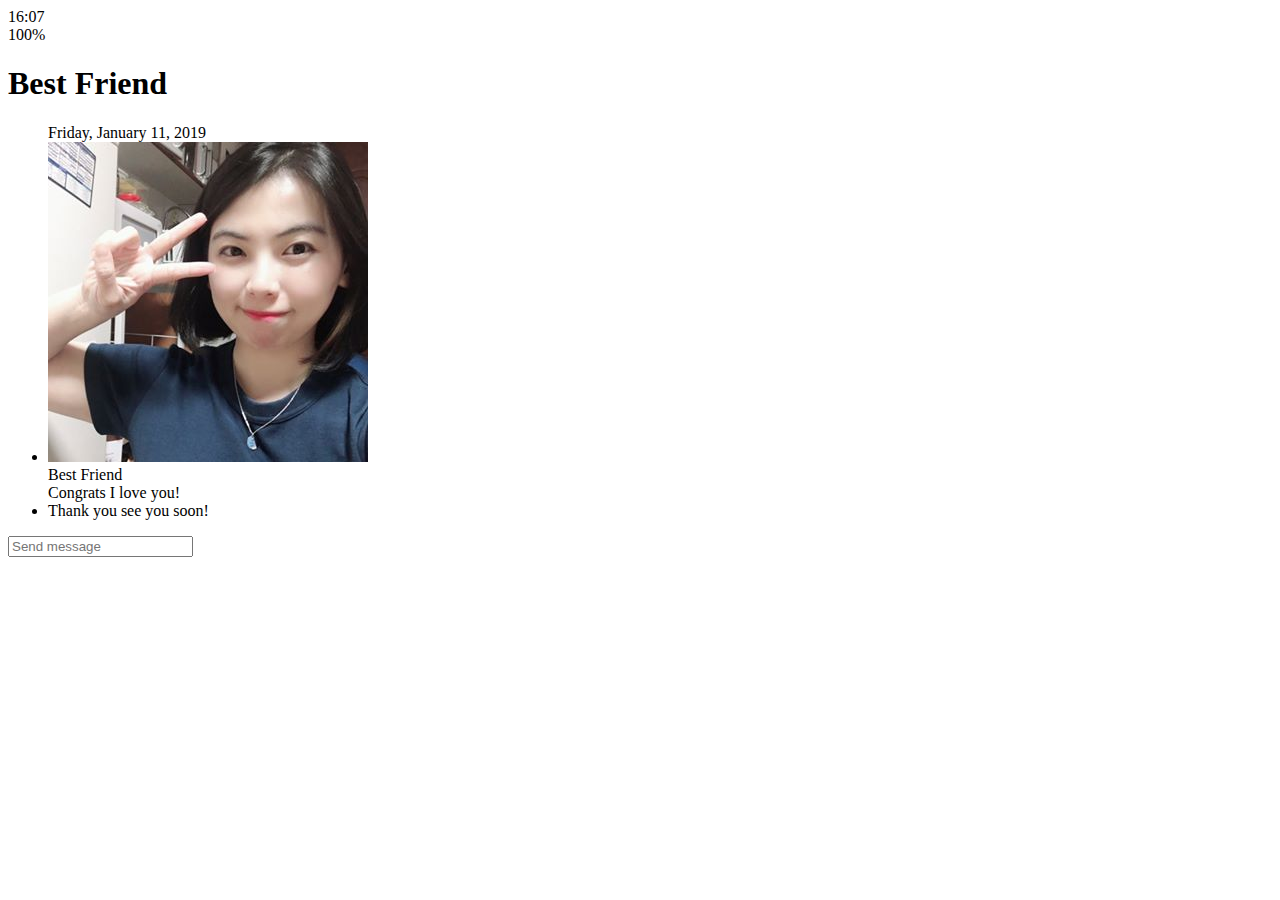
==== chat.html @ 899ebc74 "#1.9 Chat Screen" ====
<!DOCTYPE html>
<html lang="en">
  <head>
    <meta charset="UTF-8" />
    <meta name="viewport" content="width=device-width, initial-scale=1.0" />
    <meta http-equiv="X-UA-Compatible" content="ie=edge" />
    <link
      rel="stylesheet"
      href="https://use.fontawesome.com/releases/v5.8.1/css/all.css"
      integrity="sha384-50oBUHEmvpQ+1lW4y57PTFmhCaXp0ML5d60M1M7uH2+nqUivzIebhndOJK28anvf"
      crossorigin="anonymous"
    />
    <title>Chat | Kakao Clone</title>
  </head>

  <body>
    <div class="status-bar">
      <div class="status-bar__column">
        <span class="status-bar__clock">16:07</span>
      </div>
      <div class="status-bar__column">
        <i class="fas fa-clock"></i>
        <i class="fas fa-volume-mute"></i>
        <i class="fas fa-wifi"></i>
        <span class="status-bar__battery-level">100%</span>
        <i class="fas fa-battery-full"></i>
      </div>
    </div>
    <header class="header">
      <div class="header__header-column">
        <a href="index.html" class="header__back-btn">
          <i class="fas fa-arrow-left fa-2x"></i>
        </a>
        <h1 class="header__title">Best Friend</h1>
      </div>
      <div class="header__header-column">
        <span class="header__icon">
          <i class="fas fa-search"></i>
        </span>
        <span class="header__icon">
          <i class="fas fa-bars"></i>
        </span>
      </div>
    </header>
    <main class="chat">
      <ul class="chat__messages">
        <span class="chat__timestamp">Friday, January 11, 2019</span>
        <li class="incoming-message message">
          <img src="images/avatar.jpg" class="g-avatar message__avatar" />
          <div class="message__content">
            <span class="message__author">Best Friend</span>
            <div class="message__bubble">
              Congrats I love you!
            </div>
          </div>
          <span class="message__timestamp"></span>
        </li>
        <li class="incoming-message message">
          <span class="message__timestamp"></span>
          <div class="message__content">
            <div class="message__bubble">
              Thank you see you soon!
            </div>
          </div>
        </li>
      </ul>
    </main>
    <div class="chat__write">
      <div class="chat__write-column">
        <i class="far fa-plus-square"></i>
      </div>
      <div class="chat__write-column">
        <input
          type="text"
          placeholder="Send message"
          class="chat__write-input"
        />
      </div>
      <div class="chat__write-column">
        <span class="chat__write-icon">
          <i class="far fa-smile-wink"></i>
        </span>
        <span class="chat__write-icon">
          <i class="fas fa-microphone"></i>
        </span>
      </div>
    </div>
  </body>
</html>
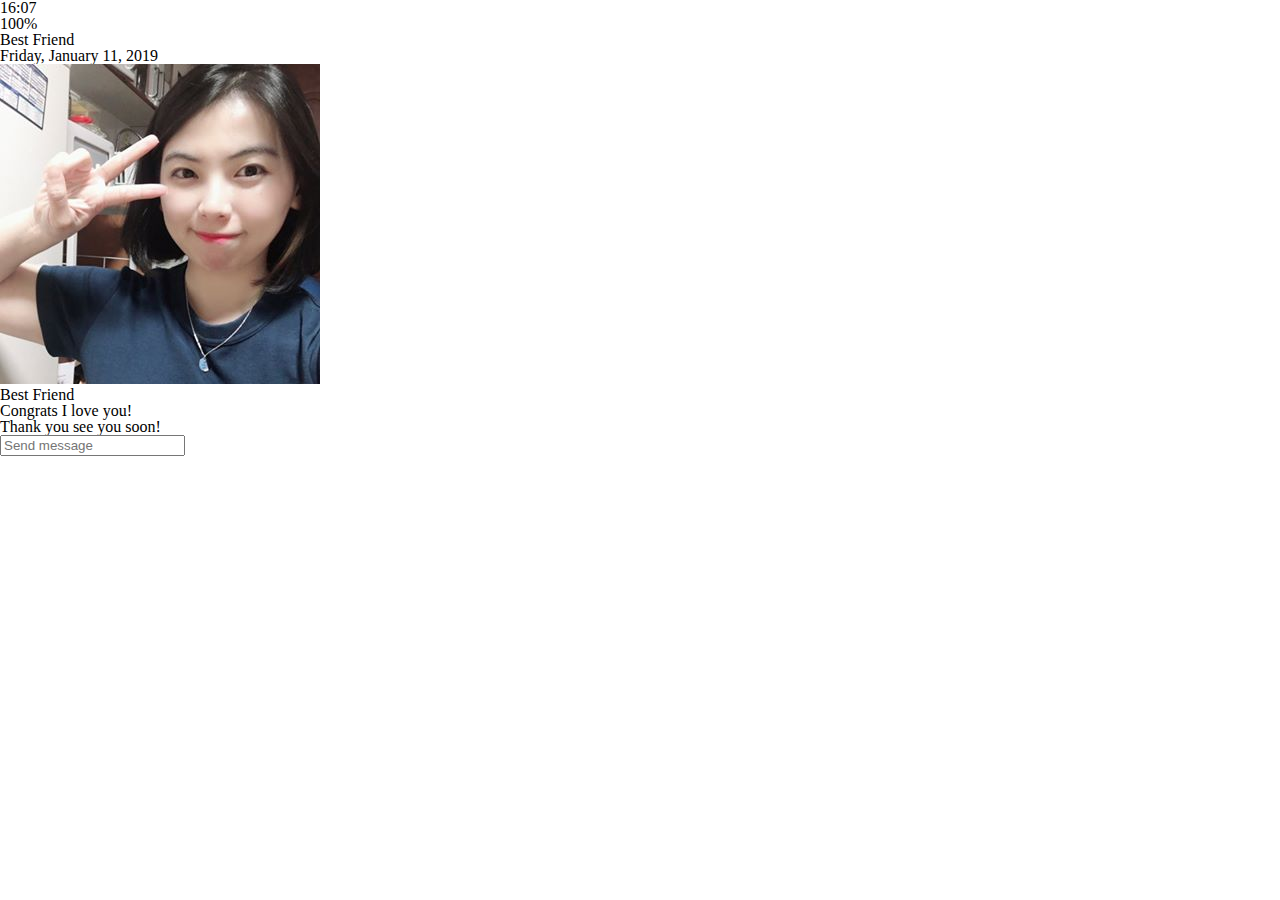
==== commit 0d810425: "#2.0 Reset CSS" ====
--- a/chat.html
+++ b/chat.html
@@ -10,6 +10,7 @@
       integrity="sha384-50oBUHEmvpQ+1lW4y57PTFmhCaXp0ML5d60M1M7uH2+nqUivzIebhndOJK28anvf"
       crossorigin="anonymous"
     />
+    <link rel="stylesheet" href="css/styles.css" />
     <title>Chat | Kakao Clone</title>
   </head>
 
--- a/css/styles.css
+++ b/css/styles.css
@@ -0,0 +1 @@
+@import "reset.css";
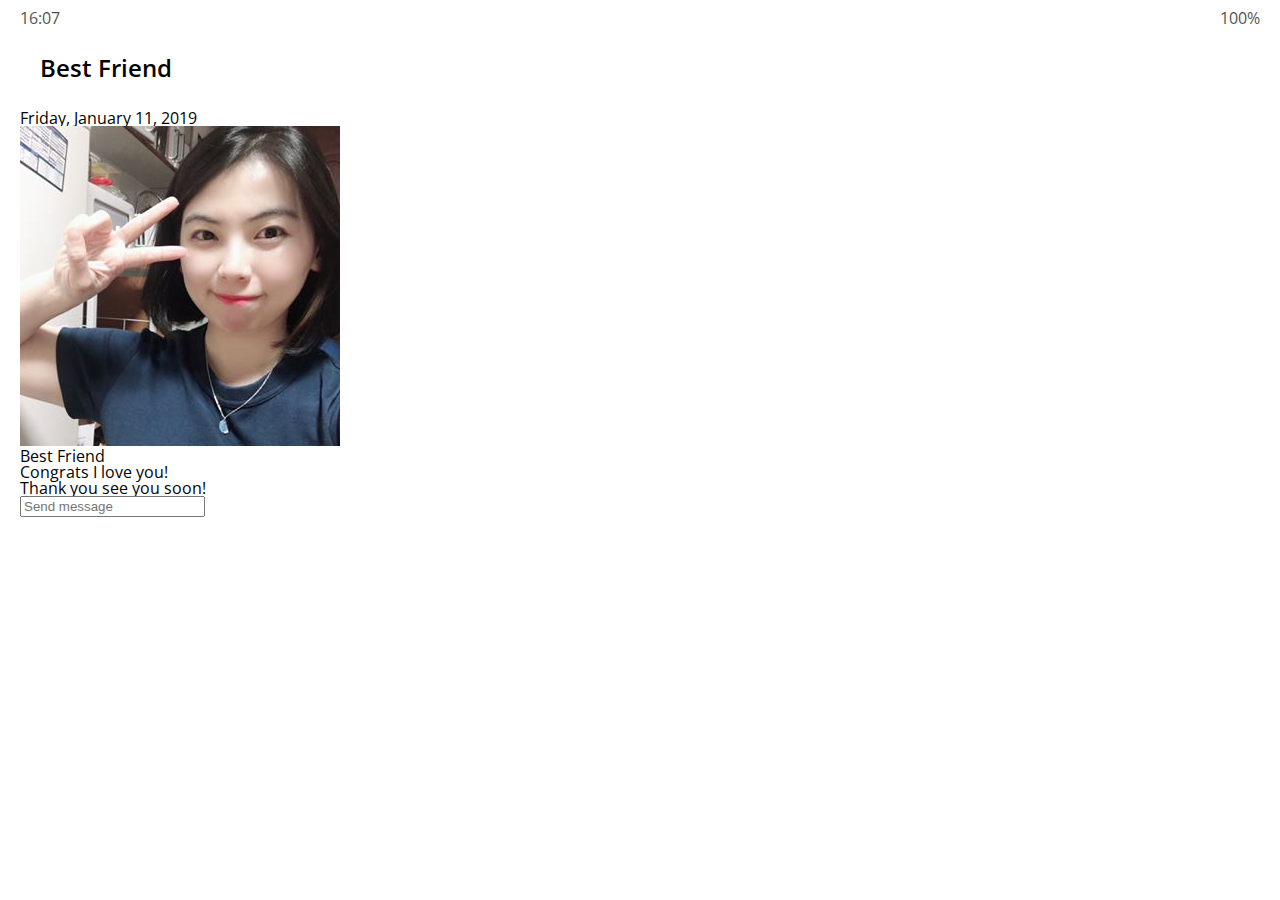
==== commit 552baa6b: "#2.2 Header" ====
--- a/chat.html
+++ b/chat.html
@@ -30,7 +30,7 @@
     <header class="header">
       <div class="header__header-column">
         <a href="index.html" class="header__back-btn">
-          <i class="fas fa-arrow-left fa-2x"></i>
+          <i class="fas fa-arrow-left"></i>
         </a>
         <h1 class="header__title">Best Friend</h1>
       </div>
--- a/css/styles.css
+++ b/css/styles.css
@@ -1 +1,16 @@
+@import url("https://fonts.googleapis.com/css?family=Open+Sans:400,600");
 @import "reset.css";
+@import "status-bar.css";
+@import "header.css";
+
+body {
+  background-color: white;
+  padding: 10px 20px;
+  color: #020202;
+  font-family: "Open Sans", -apple-system, BlinkMacSystemFont, "Segoe UI",
+    Roboto, Oxygen, Ubuntu, Cantarell, "Helvetica Neue", sans-serif;
+}
+
+a {
+  color: inherit;
+}
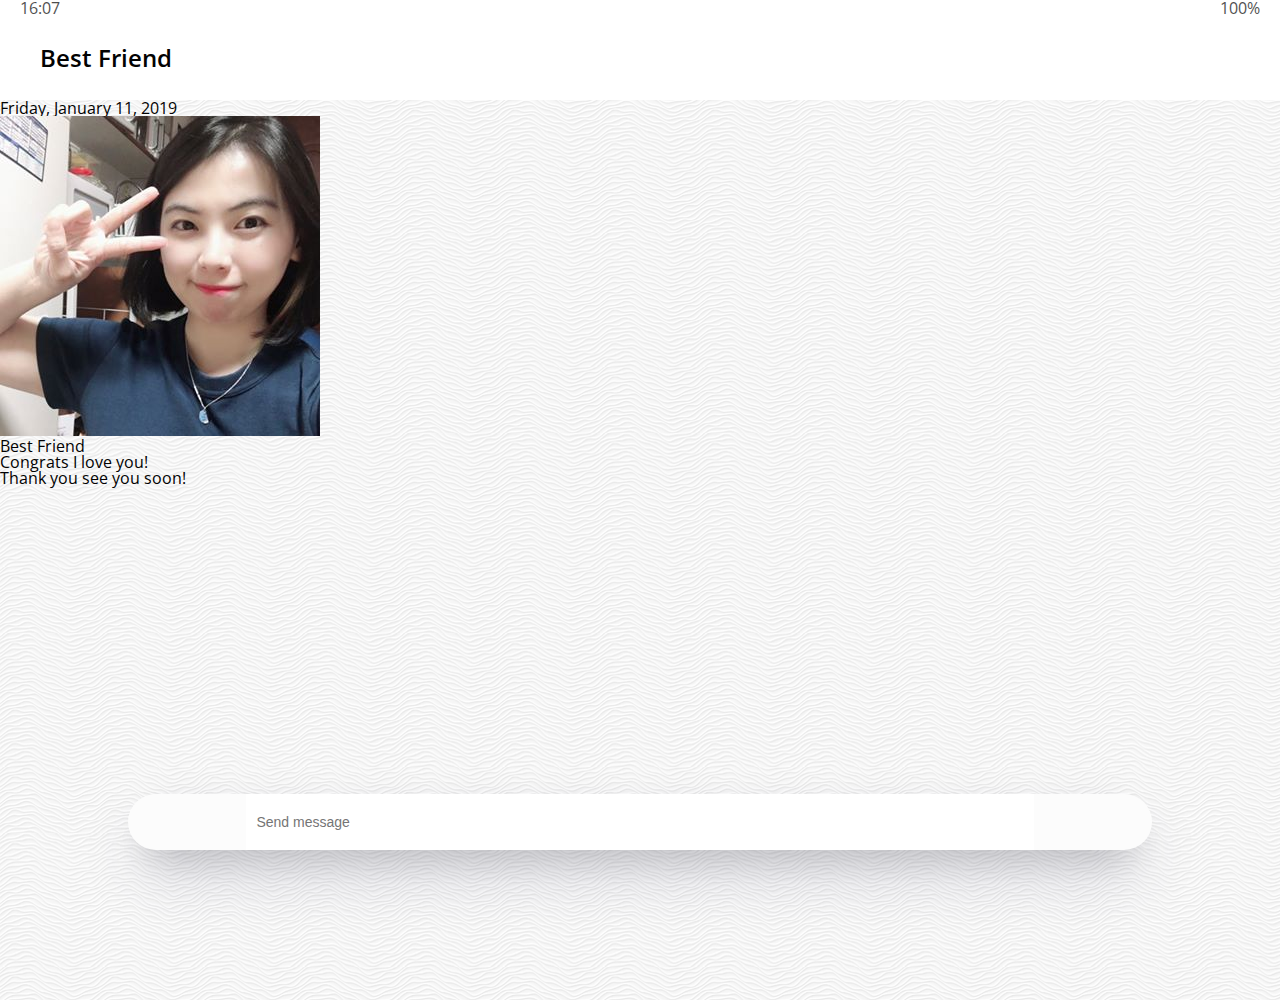
==== commit 22a5562c: "#2.12 Chats Screen part One" ====
--- a/chat.html
+++ b/chat.html
@@ -14,7 +14,7 @@
     <title>Chat | Kakao Clone</title>
   </head>
 
-  <body>
+  <body class="chats-body">
     <div class="status-bar">
       <div class="status-bar__column">
         <span class="status-bar__clock">16:07</span>
@@ -86,5 +86,5 @@
         </span>
       </div>
     </div>
-  </body>
+  </bod>
 </html>
--- a/css/styles.css
+++ b/css/styles.css
@@ -1,7 +1,18 @@
-@import url("https://fonts.googleapis.com/css?family=Open+Sans:400,600");
+@import url("https://fonts.googleapis.com/css?family=Open+Sans:300,400,600");
 @import "reset.css";
 @import "status-bar.css";
 @import "header.css";
+@import "nav-bar.css";
+@import "friend.css";
+@import "friends.css";
+@import "find.css";
+@import "more.css";
+@import "settings.css";
+@import "chat.css";
+
+* {
+  box-sizing: border-box;
+}
 
 body {
   background-color: white;
@@ -13,4 +24,5 @@
 
 a {
   color: inherit;
+  text-decoration: none;
 }
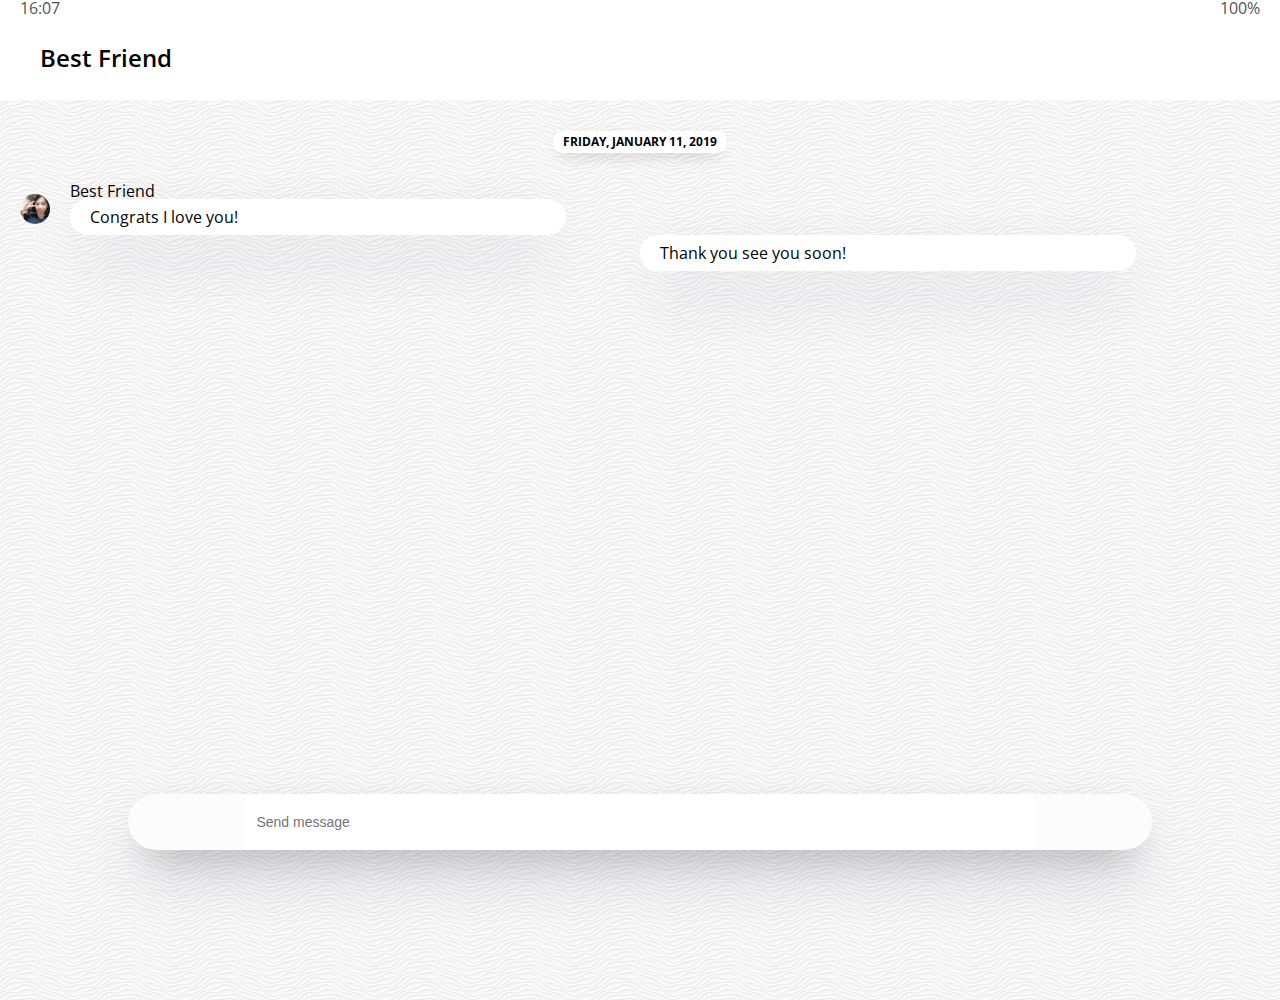
==== commit 0f1323a1: "#2.13 Chats Screen part Two" ====
--- a/chat.html
+++ b/chat.html
@@ -43,20 +43,19 @@
         </span>
       </div>
     </header>
-    <main class="chat">
+    <main class="chat-screen">
       <ul class="chat__messages">
         <span class="chat__timestamp">Friday, January 11, 2019</span>
         <li class="incoming-message message">
-          <img src="images/avatar.jpg" class="g-avatar message__avatar" />
+          <img src="images/avatar.jpg" class="m-avatar message__avatar" />
           <div class="message__content">
             <span class="message__author">Best Friend</span>
             <div class="message__bubble">
               Congrats I love you!
             </div>
           </div>
-          <span class="message__timestamp"></span>
         </li>
-        <li class="incoming-message message">
+        <li class="sent-message message">
           <span class="message__timestamp"></span>
           <div class="message__content">
             <div class="message__bubble">
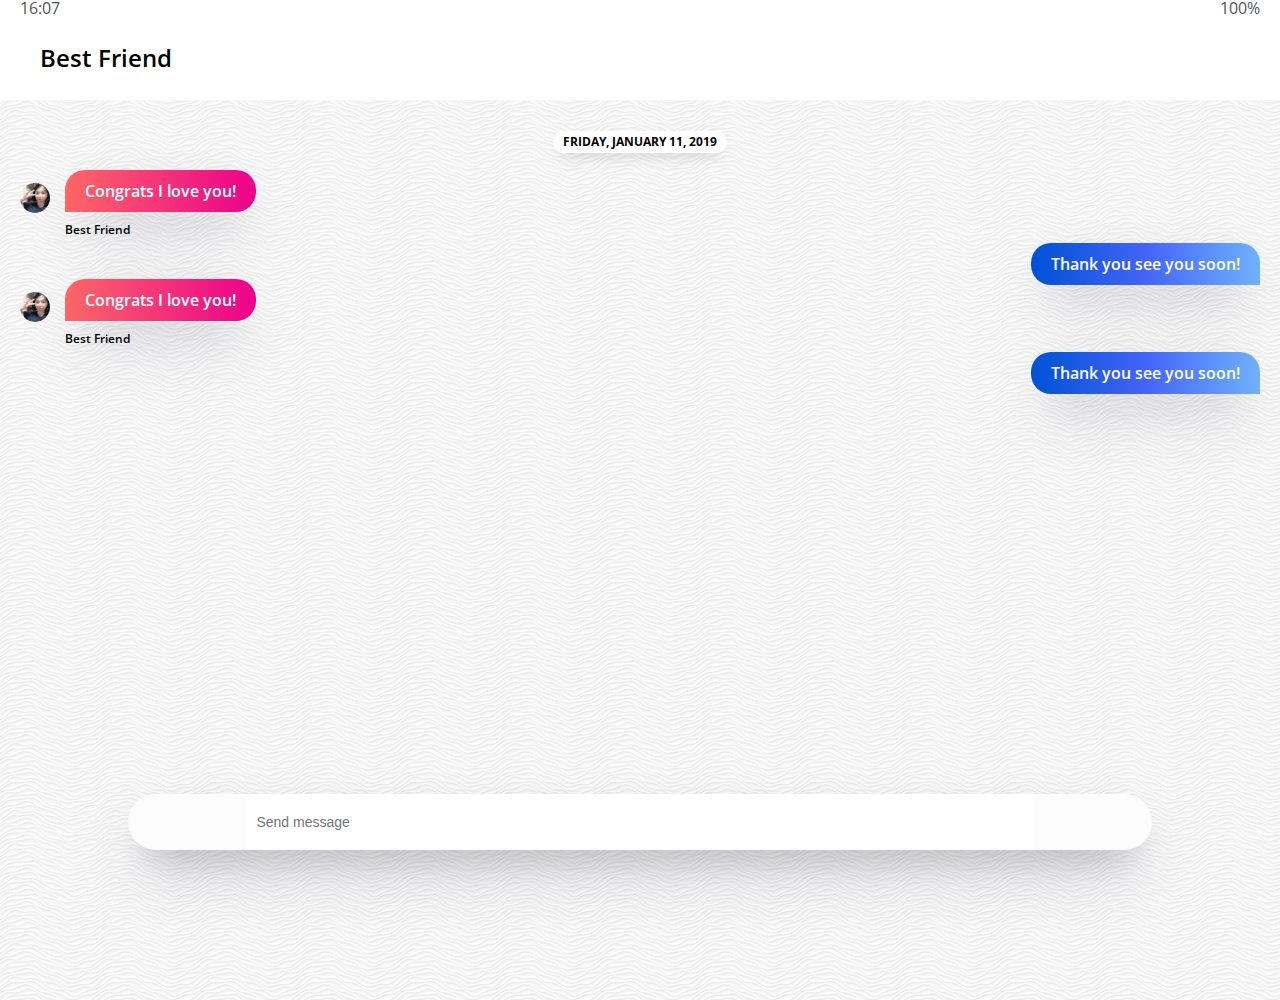
==== commit 45459ce2: "#2.15 Chat Screen part Four" ====
--- a/chat.html
+++ b/chat.html
@@ -49,18 +49,35 @@
         <li class="incoming-message message">
           <img src="images/avatar.jpg" class="m-avatar message__avatar" />
           <div class="message__content">
+            <span class="message__bubble">
+              Congrats I love you!
+            </span>
             <span class="message__author">Best Friend</span>
-            <div class="message__bubble">
-              Congrats I love you!
-            </div>
           </div>
         </li>
         <li class="sent-message message">
           <span class="message__timestamp"></span>
           <div class="message__content">
-            <div class="message__bubble">
+            <span class="message__bubble">
               Thank you see you soon!
-            </div>
+            </span>
+          </div>
+        </li>
+        <li class="incoming-message message">
+          <img src="images/avatar.jpg" class="m-avatar message__avatar" />
+          <div class="message__content">
+            <span class="message__bubble">
+              Congrats I love you!
+            </span>
+            <span class="message__author">Best Friend</span>
+          </div>
+        </li>
+        <li class="sent-message message">
+          <span class="message__timestamp"></span>
+          <div class="message__content">
+            <span class="message__bubble">
+              Thank you see you soon!
+            </span>
           </div>
         </li>
       </ul>
@@ -85,5 +102,5 @@
         </span>
       </div>
     </div>
-  </bod>
+  </body>
 </html>
